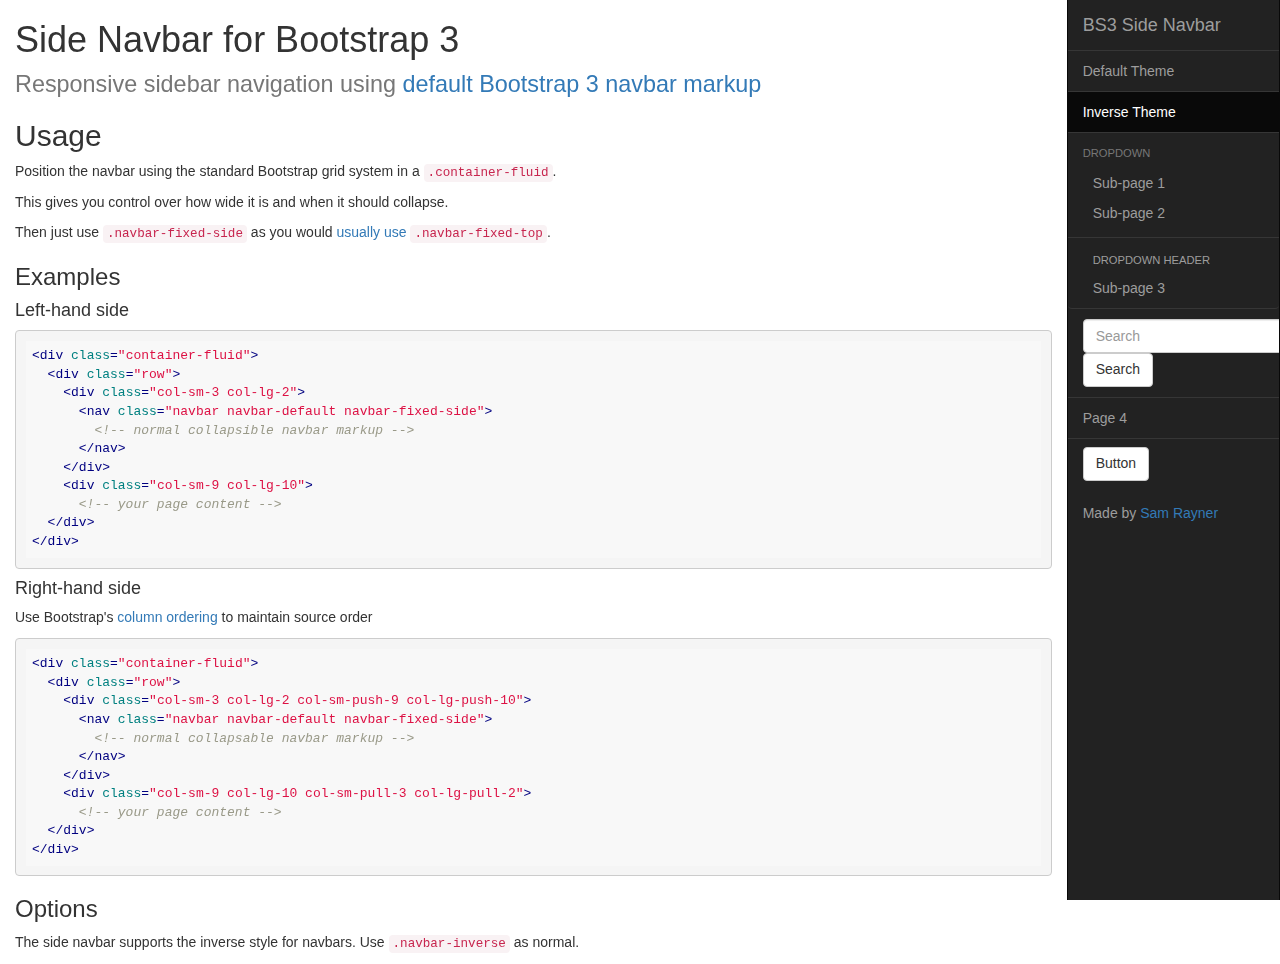
==== inverse.html @ a1e53cec "Automated commit at 2015-11-25 14:17:38 UTC by middleman-deploy 1.0.0" ====
<!DOCTYPE html>
<html lang="en-gb">
  <head>
    <meta charset="utf-8">
    <meta content="width=device-width" name="viewport">
    <meta content="yes" name="apple-mobile-web-app-capable">
    <meta content="IE=edge,chrome=1" http-equiv="X-UA-Compatible">
    <title>Bootstrap 3 Side Navbar</title>
    <link href="assets/stylesheets/application.css" rel="stylesheet" />
  </head>
  <body>
    <div class="container-fluid">
      <div class="row">
        <div class="col-sm-3 col-lg-2 col-sm-push-9 col-lg-push-10">
          <nav class="navbar navbar-fixed-side navbar-inverse">
            <div class="container">
              <div class="navbar-header">
                <button class="navbar-toggle" data-target=".navbar-collapse" data-toggle="collapse">
                  <span class="sr-only">Toggle navigation</span>
                  <span class="icon-bar"></span>
                  <span class="icon-bar"></span>
                  <span class="icon-bar"></span>
                </button>
                <a class="navbar-brand" href="./">BS3 Side Navbar</a>
              </div>
              <div class="collapse navbar-collapse">
                <ul class="nav navbar-nav">
                  <li class="">
                    <a href="./">Default Theme</a>
                  </li>
                  <li class="active">
                    <a href="inverse.html">Inverse Theme</a>
                  </li>
                  <li class="dropdown"><a class="dropdown-toggle" data-toggle="dropdown" href="#">Dropdown <b class="caret"></b></a><ul class="dropdown-menu"><li><a href="#">Sub-page 1</a></li>
                  <li><a href="#">Sub-page 2</a></li>
                  <li class="divider"></li>
                  <li class="dropdown-header">Dropdown Header</li>
                  <li><a href="#">Sub-page 3</a></li>
                  </ul></li>
                </ul>
                <form class="navbar-form navbar-left">
                  <div class="form-group">
                    <input class="form-control" placeholder="Search">
                  </div>
                  <button class="btn btn-default">Search</button>
                </form>
                <ul class="nav navbar-nav navbar-right">
                  <li><a href="#">Page 4</a></li>
                </ul>
                <button class="btn btn-default navbar-btn">Button</button>
                <p class="navbar-text">
                  Made by
                  <a href="http://www.samrayner.com">Sam Rayner</a>
                </p>
              </div>
            </div>
          </nav>
        </div>
        <div class="col-sm-9 col-lg-10 col-sm-pull-3 col-lg-pull-2">
          <div id="content">
            <h1>
              Side Navbar for Bootstrap 3
              <br>
              <small>
                Responsive sidebar navigation using
                <a href="http://getbootstrap.com/components/#navbar">default Bootstrap 3 navbar markup</a>
              </small>
            </h1>
            <h2 id="usage">Usage</h2>
            
            <p>Position the navbar using the standard Bootstrap grid system in a <code>.container-fluid</code>.</p>
            
            <p>This gives you control over how wide it is and when it should collapse.</p>
            
            <p>Then just use <code>.navbar-fixed-side</code> as you would <a href="http://getbootstrap.com/components/#navbar-fixed-top">usually use <code>.navbar-fixed-top</code></a>.</p>
            
            <h3 id="examples">Examples</h3>
            
            <h4 id="left-hand-side">Left-hand side</h4>
            <pre><code>&lt;div class="container-fluid"&gt;&#x000A;  &lt;div class="row"&gt;&#x000A;    &lt;div class="col-sm-3 col-lg-2"&gt;&#x000A;      &lt;nav class="navbar navbar-default navbar-fixed-side"&gt;&#x000A;        &lt;!-- normal collapsible navbar markup --&gt;&#x000A;      &lt;/nav&gt;&#x000A;    &lt;/div&gt;&#x000A;    &lt;div class="col-sm-9 col-lg-10"&gt;&#x000A;      &lt;!-- your page content --&gt;&#x000A;  &lt;/div&gt;&#x000A;&lt;/div&gt;&#x000A;</code></pre>
            
            <h4 id="right-hand-side">Right-hand side</h4>
            <p>Use Bootstrap's <a href="https://getbootstrap.com/css/#grid-column-ordering">column ordering</a> to maintain source order</p>
            
            <pre><code>&lt;div class="container-fluid"&gt;&#x000A;  &lt;div class="row"&gt;&#x000A;    &lt;div class="col-sm-3 col-lg-2 col-sm-push-9 col-lg-push-10"&gt;&#x000A;      &lt;nav class="navbar navbar-default navbar-fixed-side"&gt;&#x000A;        &lt;!-- normal collapsable navbar markup --&gt;&#x000A;      &lt;/nav&gt;&#x000A;    &lt;/div&gt;&#x000A;    &lt;div class="col-sm-9 col-lg-10 col-sm-pull-3 col-lg-pull-2"&gt;&#x000A;      &lt;!-- your page content --&gt;&#x000A;  &lt;/div&gt;&#x000A;&lt;/div&gt;&#x000A;</code></pre>
            
            <h3 id="options">Options</h3>
            
            <p>The side navbar supports the inverse style for navbars. Use <code>.navbar-inverse</code> as normal.</p>
          </div>
        </div>
      </div>
    </div>
    <script src="assets/javascripts/application.js"></script>
  </body>
</html>
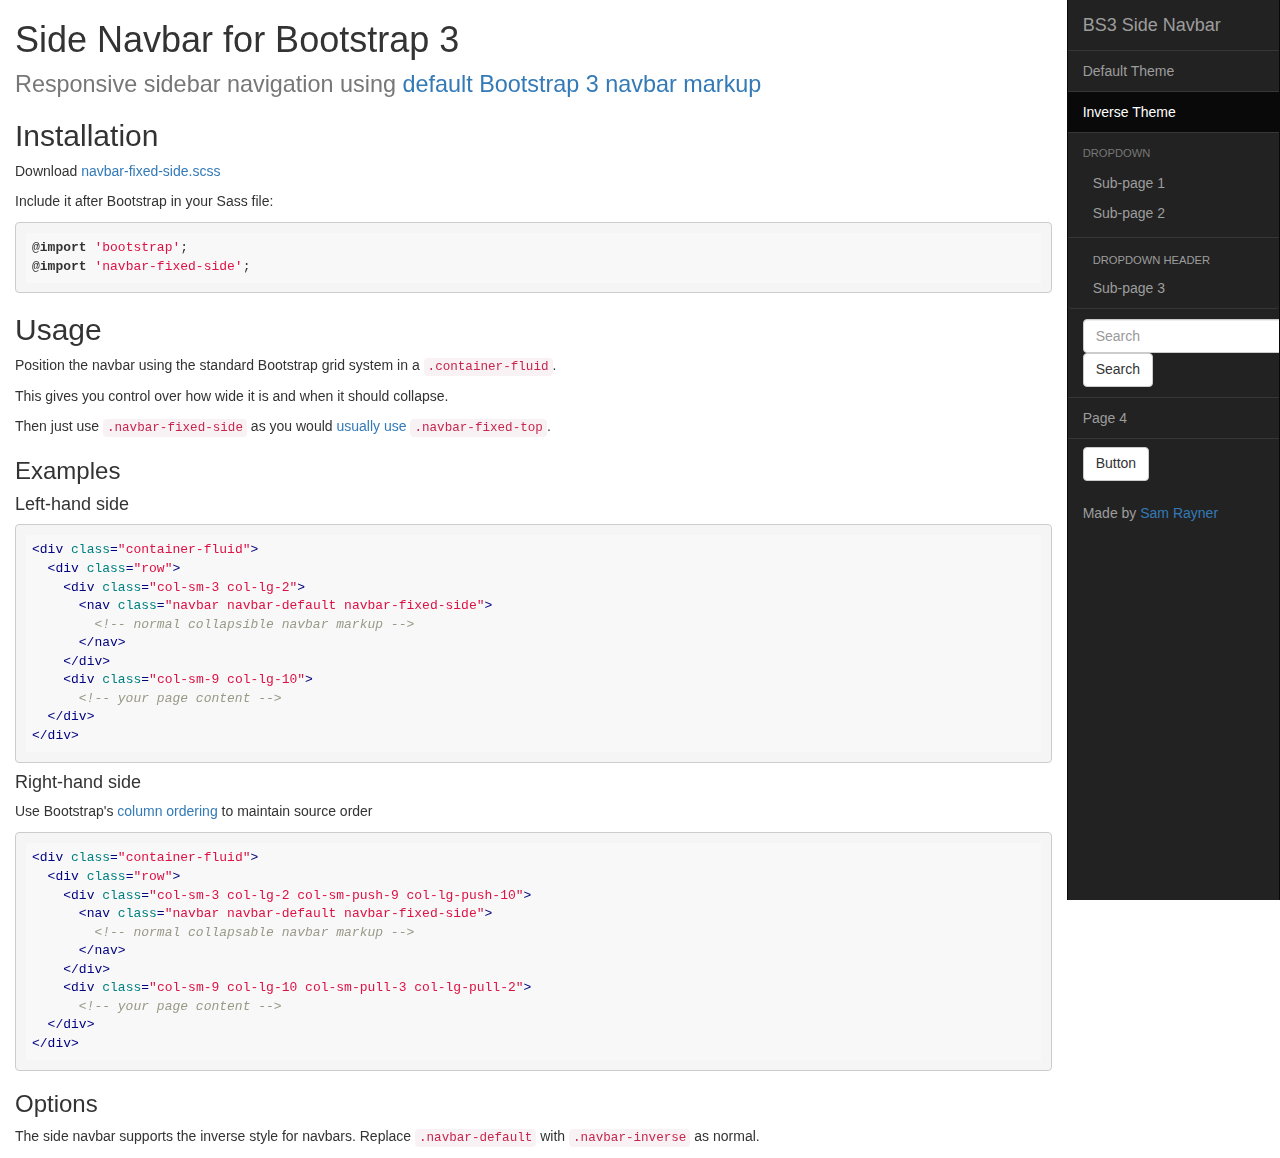
==== commit b47dbbe0: "Automated commit at 2015-11-25 14:26:10 UTC by middleman-deploy 1.0.0" ====
--- a/inverse.html
+++ b/inverse.html
@@ -66,6 +66,14 @@
                 <a href="http://getbootstrap.com/components/#navbar">default Bootstrap 3 navbar markup</a>
               </small>
             </h1>
+            <h2 id="installation">Installation</h2>
+            
+            <p>Download <a href="https://raw.githubusercontent.com/samrayner/bootstrap-side-navbar/source/source/assets/stylesheets/navbar-fixed-side.scss">navbar-fixed-side.scss</a></p>
+            
+            <p>Include it after Bootstrap in your Sass file:</p>
+            
+            <pre><code>@import 'bootstrap';&#x000A;@import 'navbar-fixed-side';&#x000A;</code></pre>
+            
             <h2 id="usage">Usage</h2>
             
             <p>Position the navbar using the standard Bootstrap grid system in a <code>.container-fluid</code>.</p>
@@ -86,7 +94,7 @@
             
             <h3 id="options">Options</h3>
             
-            <p>The side navbar supports the inverse style for navbars. Use <code>.navbar-inverse</code> as normal.</p>
+            <p>The side navbar supports the inverse style for navbars. Replace <code>.navbar-default</code> with <code>.navbar-inverse</code> as normal.</p>
           </div>
         </div>
       </div>
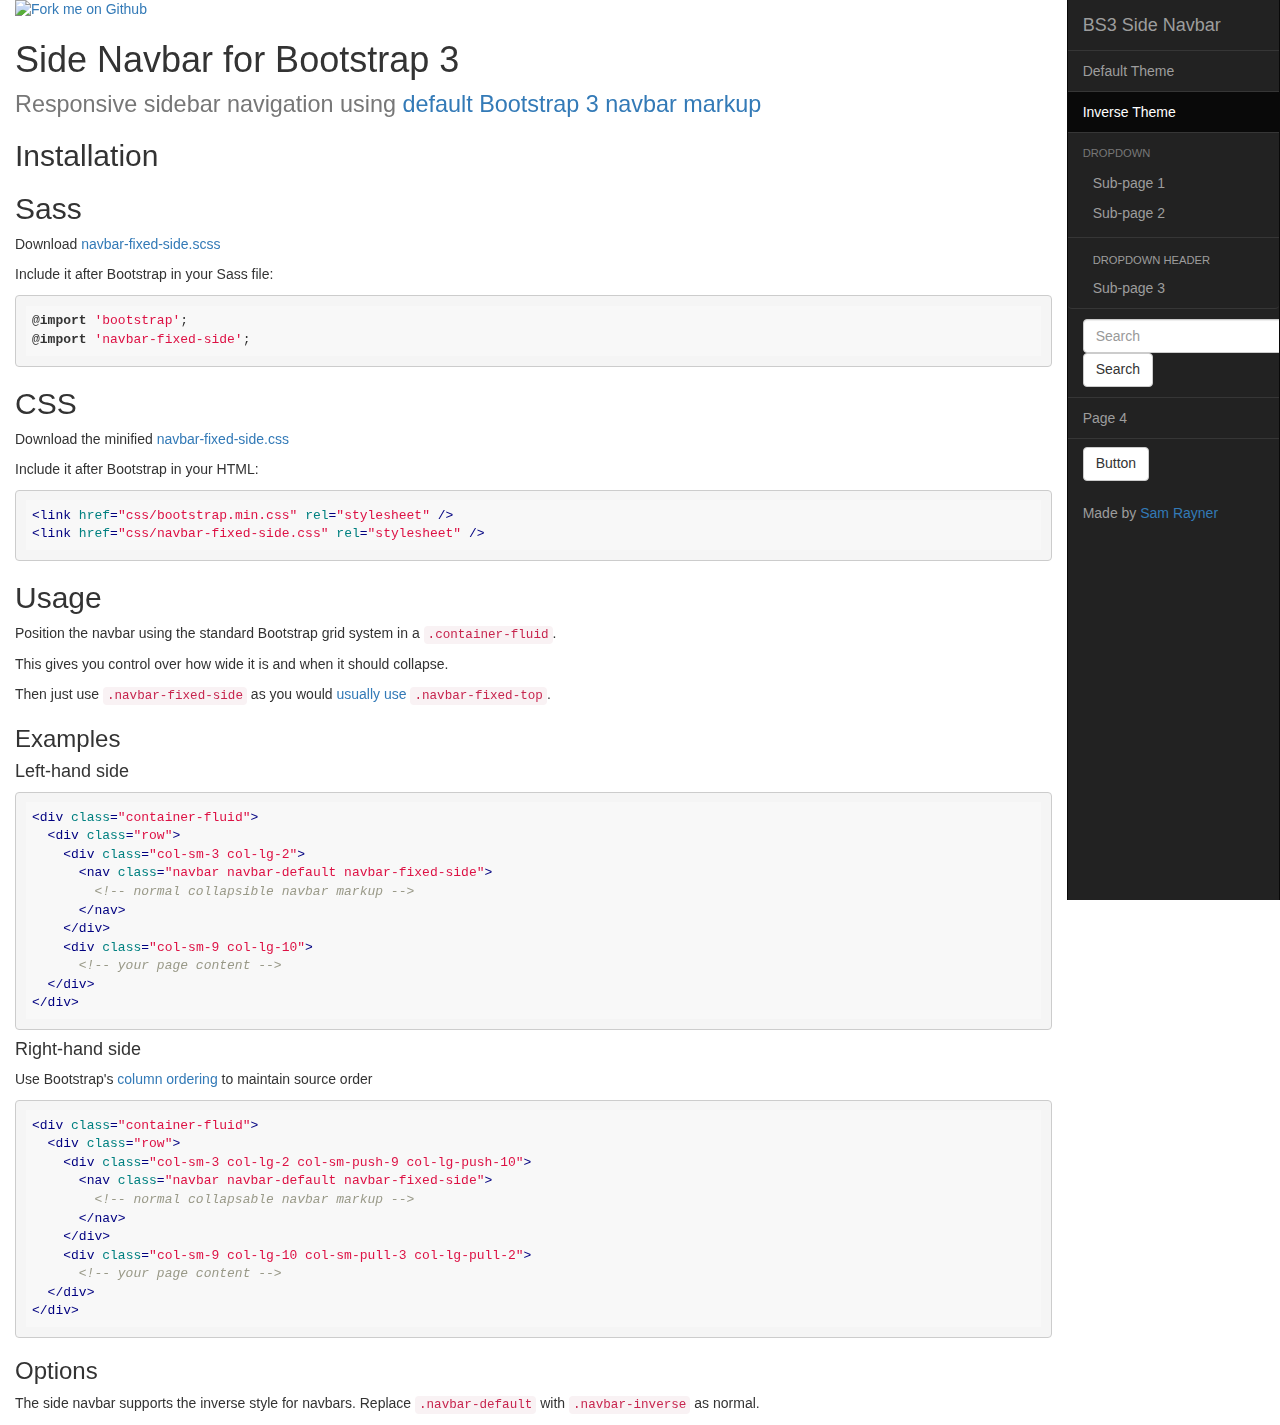
==== commit e838d40b: "Automated commit at 2015-11-25 15:23:31 UTC by middleman-deploy 1.0.0" ====
--- a/inverse.html
+++ b/inverse.html
@@ -57,6 +57,8 @@
           </nav>
         </div>
         <div class="col-sm-9 col-lg-10 col-sm-pull-3 col-lg-pull-2">
+          <a class="github-ribbon" href="https://github.com/samrayner/bootstrap-side-navbar"><img alt="Fork me on Github" src="https://camo.githubusercontent.com/38ef81f8aca64bb9a64448d0d70f1308ef5341ab/68747470733a2f2f73332e616d617a6f6e6177732e636f6d2f6769746875622f726962626f6e732f666f726b6d655f72696768745f6461726b626c75655f3132313632312e706e67" />
+          </a>
           <div id="content">
             <h1>
               Side Navbar for Bootstrap 3
@@ -68,11 +70,21 @@
             </h1>
             <h2 id="installation">Installation</h2>
             
+            <h2 id="sass">Sass</h2>
+            
             <p>Download <a href="https://raw.githubusercontent.com/samrayner/bootstrap-side-navbar/source/source/assets/stylesheets/navbar-fixed-side.scss">navbar-fixed-side.scss</a></p>
             
             <p>Include it after Bootstrap in your Sass file:</p>
             
             <pre><code>@import 'bootstrap';&#x000A;@import 'navbar-fixed-side';&#x000A;</code></pre>
+            
+            <h2 id="css">CSS</h2>
+            
+            <p>Download the minified <a href="https://raw.githubusercontent.com/samrayner/bootstrap-side-navbar/gh-pages/assets/stylesheets/navbar-fixed-side.css">navbar-fixed-side.css</a></p>
+            
+            <p>Include it after Bootstrap in your HTML:</p>
+            
+            <pre><code>&lt;link href="css/bootstrap.min.css" rel="stylesheet" /&gt;&#x000A;&lt;link href="css/navbar-fixed-side.css" rel="stylesheet" /&gt;&#x000A;</code></pre>
             
             <h2 id="usage">Usage</h2>
             
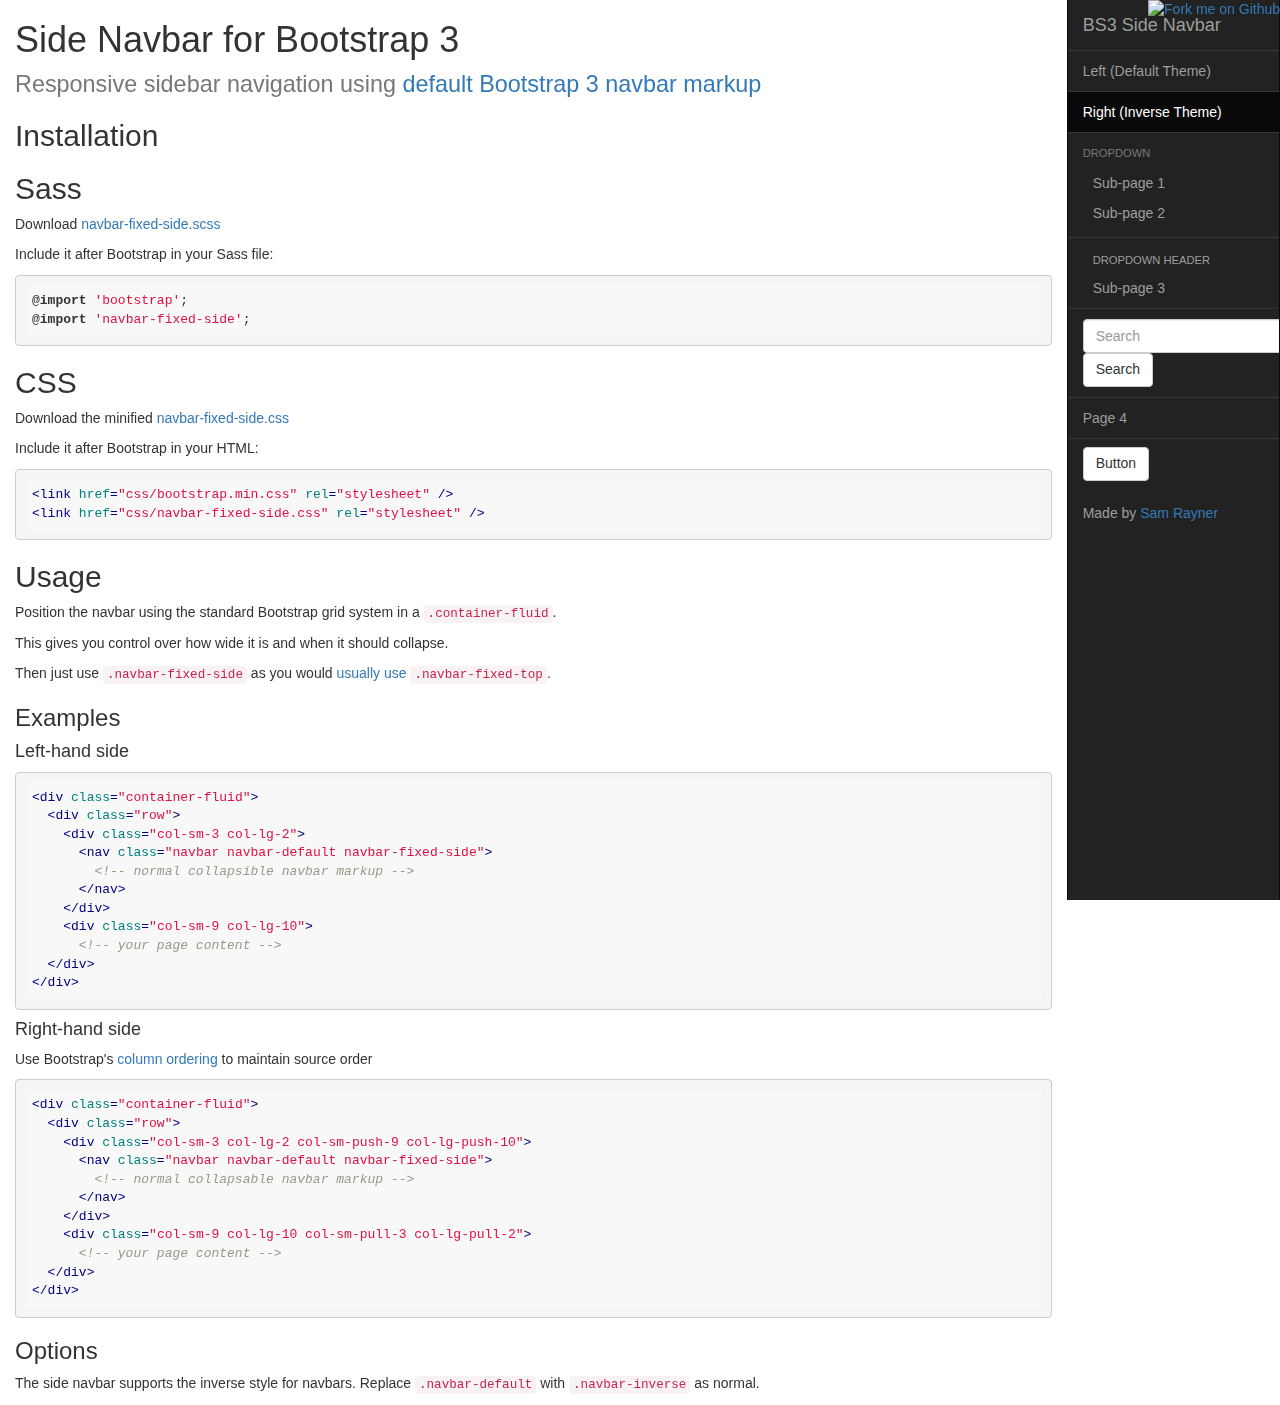
==== commit a4970a5d: "Automated commit at 2015-11-25 15:29:36 UTC by middleman-deploy 1.0.0" ====
--- a/inverse.html
+++ b/inverse.html
@@ -26,10 +26,10 @@
               <div class="collapse navbar-collapse">
                 <ul class="nav navbar-nav">
                   <li class="">
-                    <a href="./">Default Theme</a>
+                    <a href="./">Left (Default Theme)</a>
                   </li>
                   <li class="active">
-                    <a href="inverse.html">Inverse Theme</a>
+                    <a href="inverse.html">Right (Inverse Theme)</a>
                   </li>
                   <li class="dropdown"><a class="dropdown-toggle" data-toggle="dropdown" href="#">Dropdown <b class="caret"></b></a><ul class="dropdown-menu"><li><a href="#">Sub-page 1</a></li>
                   <li><a href="#">Sub-page 2</a></li>
@@ -57,8 +57,6 @@
           </nav>
         </div>
         <div class="col-sm-9 col-lg-10 col-sm-pull-3 col-lg-pull-2">
-          <a class="github-ribbon" href="https://github.com/samrayner/bootstrap-side-navbar"><img alt="Fork me on Github" src="https://camo.githubusercontent.com/38ef81f8aca64bb9a64448d0d70f1308ef5341ab/68747470733a2f2f73332e616d617a6f6e6177732e636f6d2f6769746875622f726962626f6e732f666f726b6d655f72696768745f6461726b626c75655f3132313632312e706e67" />
-          </a>
           <div id="content">
             <h1>
               Side Navbar for Bootstrap 3
@@ -109,6 +107,8 @@
             <p>The side navbar supports the inverse style for navbars. Replace <code>.navbar-default</code> with <code>.navbar-inverse</code> as normal.</p>
           </div>
         </div>
+        <a style="position: absolute; top: 0; right: 0;" href="https://github.com/samrayner/bootstrap-side-navbar"><img alt="Fork me on Github" src="https://camo.githubusercontent.com/38ef81f8aca64bb9a64448d0d70f1308ef5341ab/68747470733a2f2f73332e616d617a6f6e6177732e636f6d2f6769746875622f726962626f6e732f666f726b6d655f72696768745f6461726b626c75655f3132313632312e706e67" />
+        </a>
       </div>
     </div>
     <script src="assets/javascripts/application.js"></script>
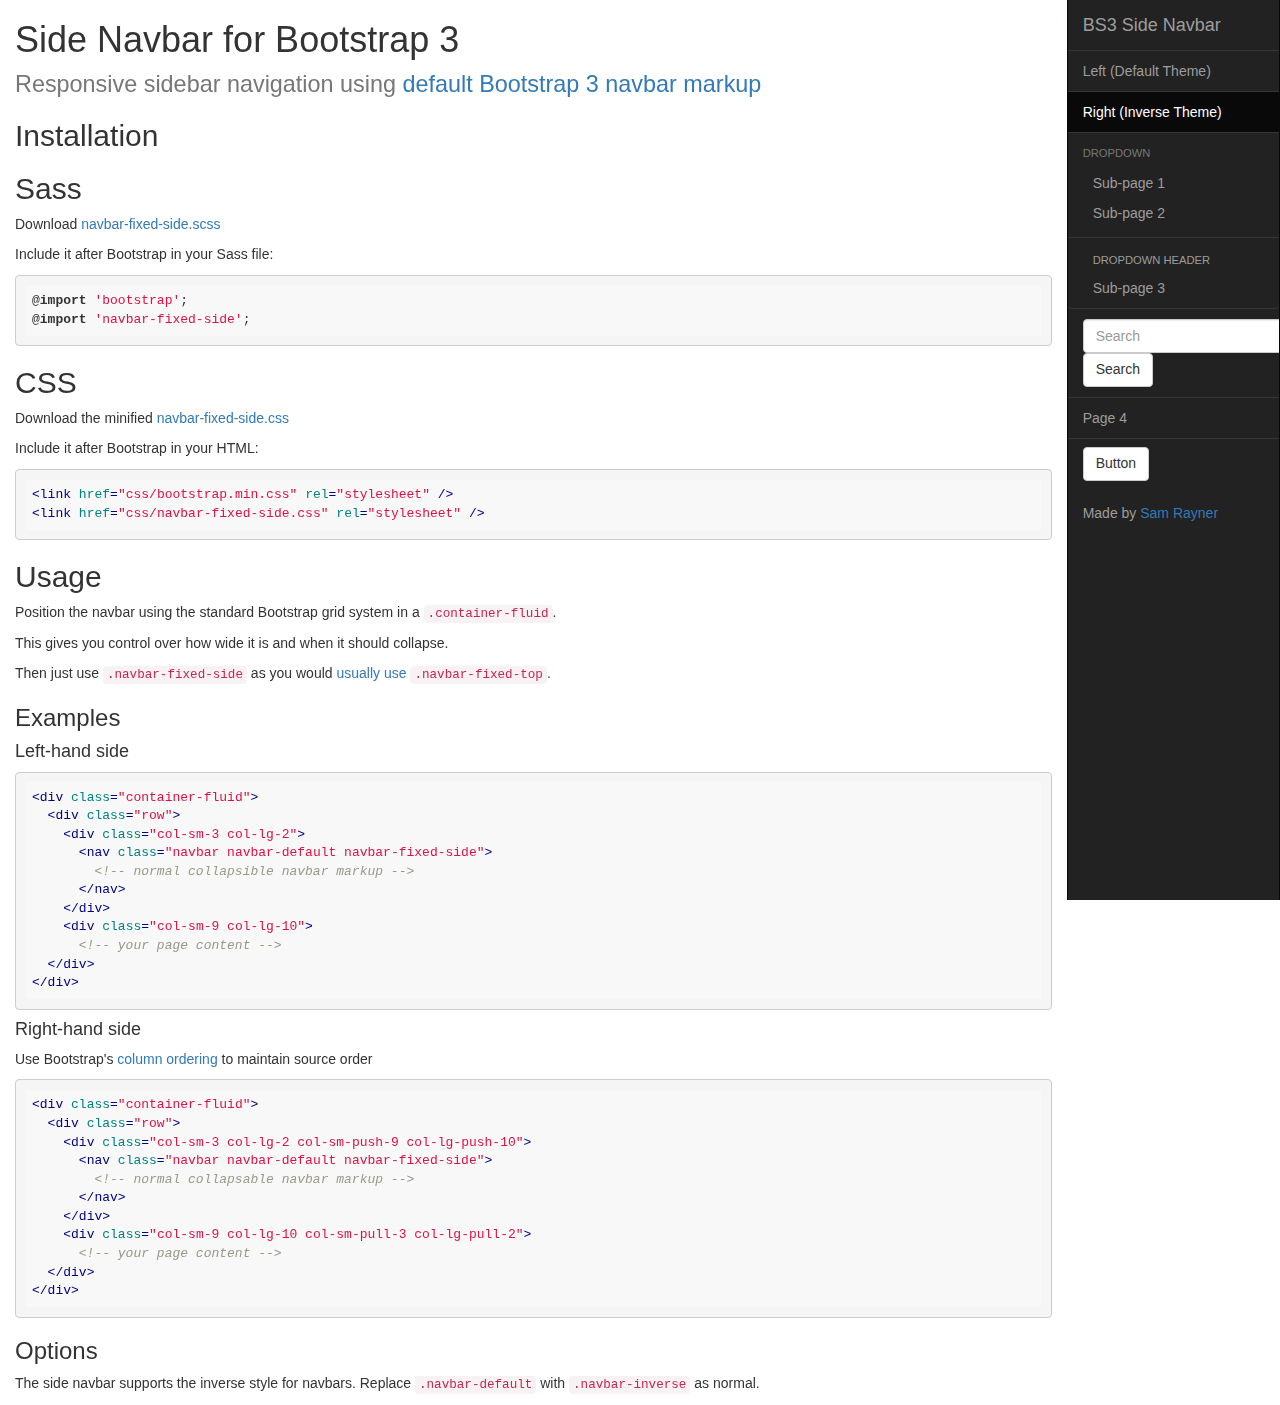
==== commit 84f532cf: "Automated commit at 2015-11-25 15:30:50 UTC by middleman-deploy 1.0.0" ====
--- a/inverse.html
+++ b/inverse.html
@@ -107,8 +107,6 @@
             <p>The side navbar supports the inverse style for navbars. Replace <code>.navbar-default</code> with <code>.navbar-inverse</code> as normal.</p>
           </div>
         </div>
-        <a style="position: absolute; top: 0; right: 0;" href="https://github.com/samrayner/bootstrap-side-navbar"><img alt="Fork me on Github" src="https://camo.githubusercontent.com/38ef81f8aca64bb9a64448d0d70f1308ef5341ab/68747470733a2f2f73332e616d617a6f6e6177732e636f6d2f6769746875622f726962626f6e732f666f726b6d655f72696768745f6461726b626c75655f3132313632312e706e67" />
-        </a>
       </div>
     </div>
     <script src="assets/javascripts/application.js"></script>
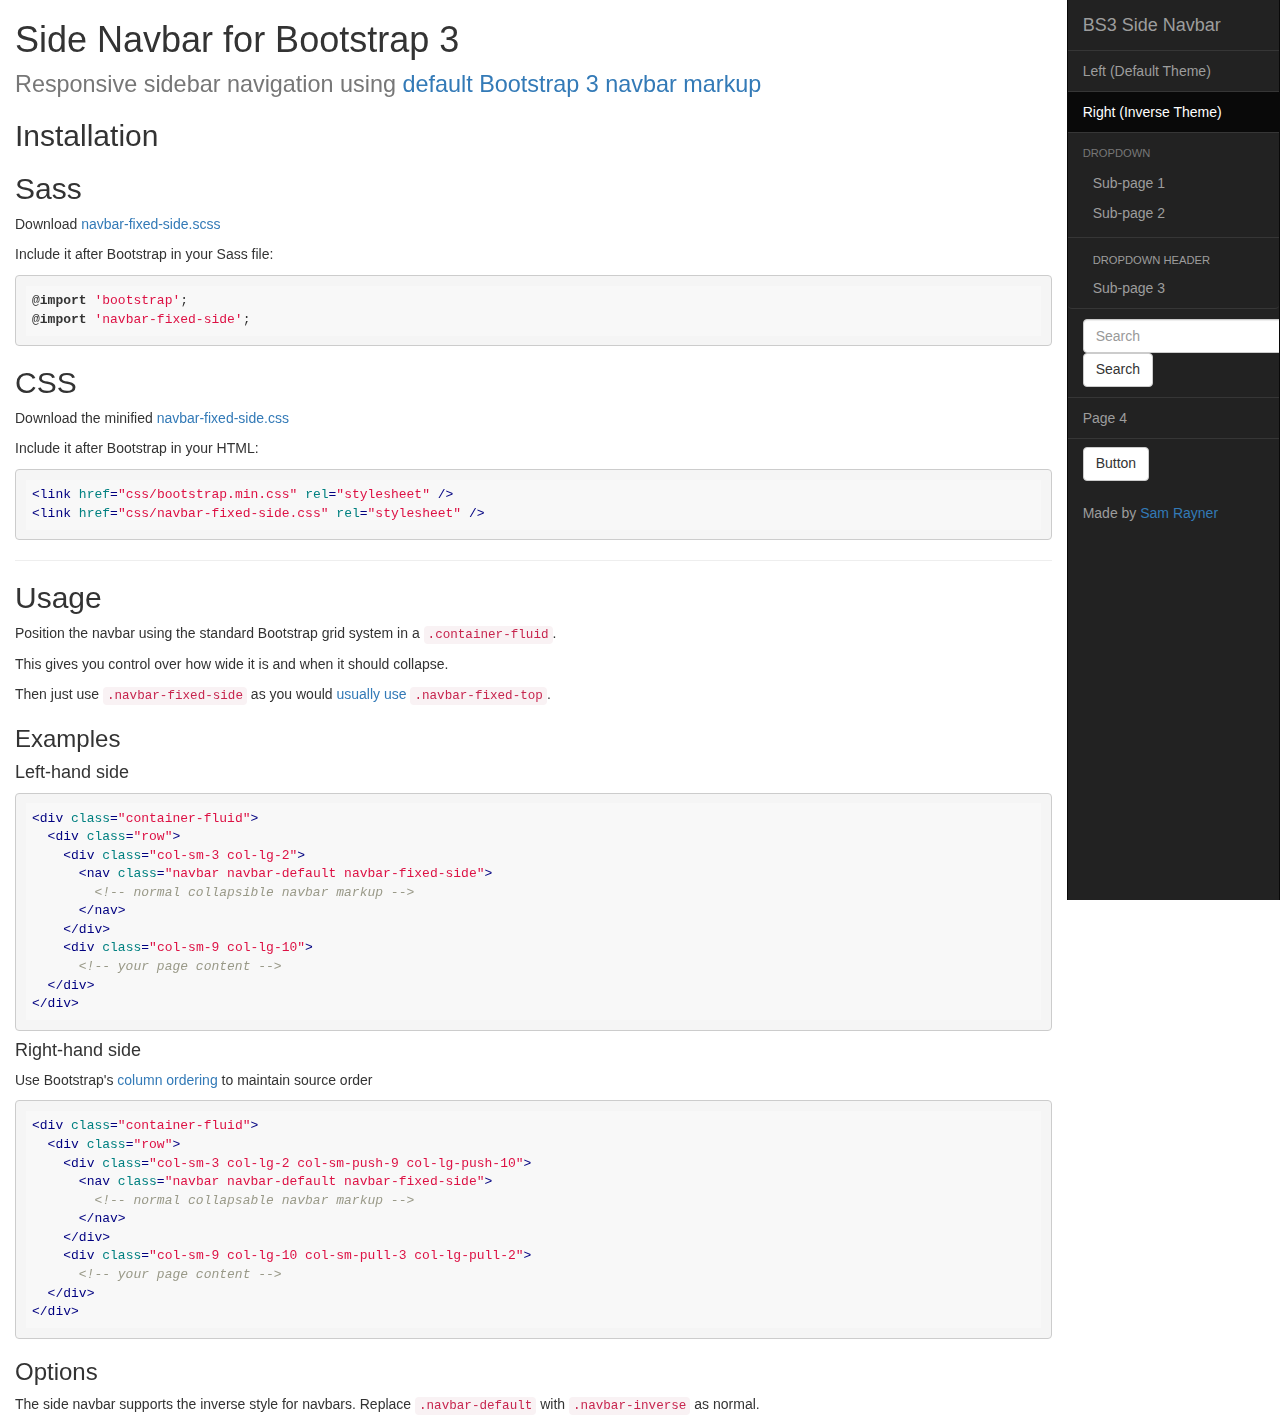
==== commit 4610dd1f: "Automated commit at 2015-11-25 15:34:52 UTC by middleman-deploy 1.0.0" ====
--- a/inverse.html
+++ b/inverse.html
@@ -84,6 +84,8 @@
             
             <pre><code>&lt;link href="css/bootstrap.min.css" rel="stylesheet" /&gt;&#x000A;&lt;link href="css/navbar-fixed-side.css" rel="stylesheet" /&gt;&#x000A;</code></pre>
             
+            <hr />
+            
             <h2 id="usage">Usage</h2>
             
             <p>Position the navbar using the standard Bootstrap grid system in a <code>.container-fluid</code>.</p>
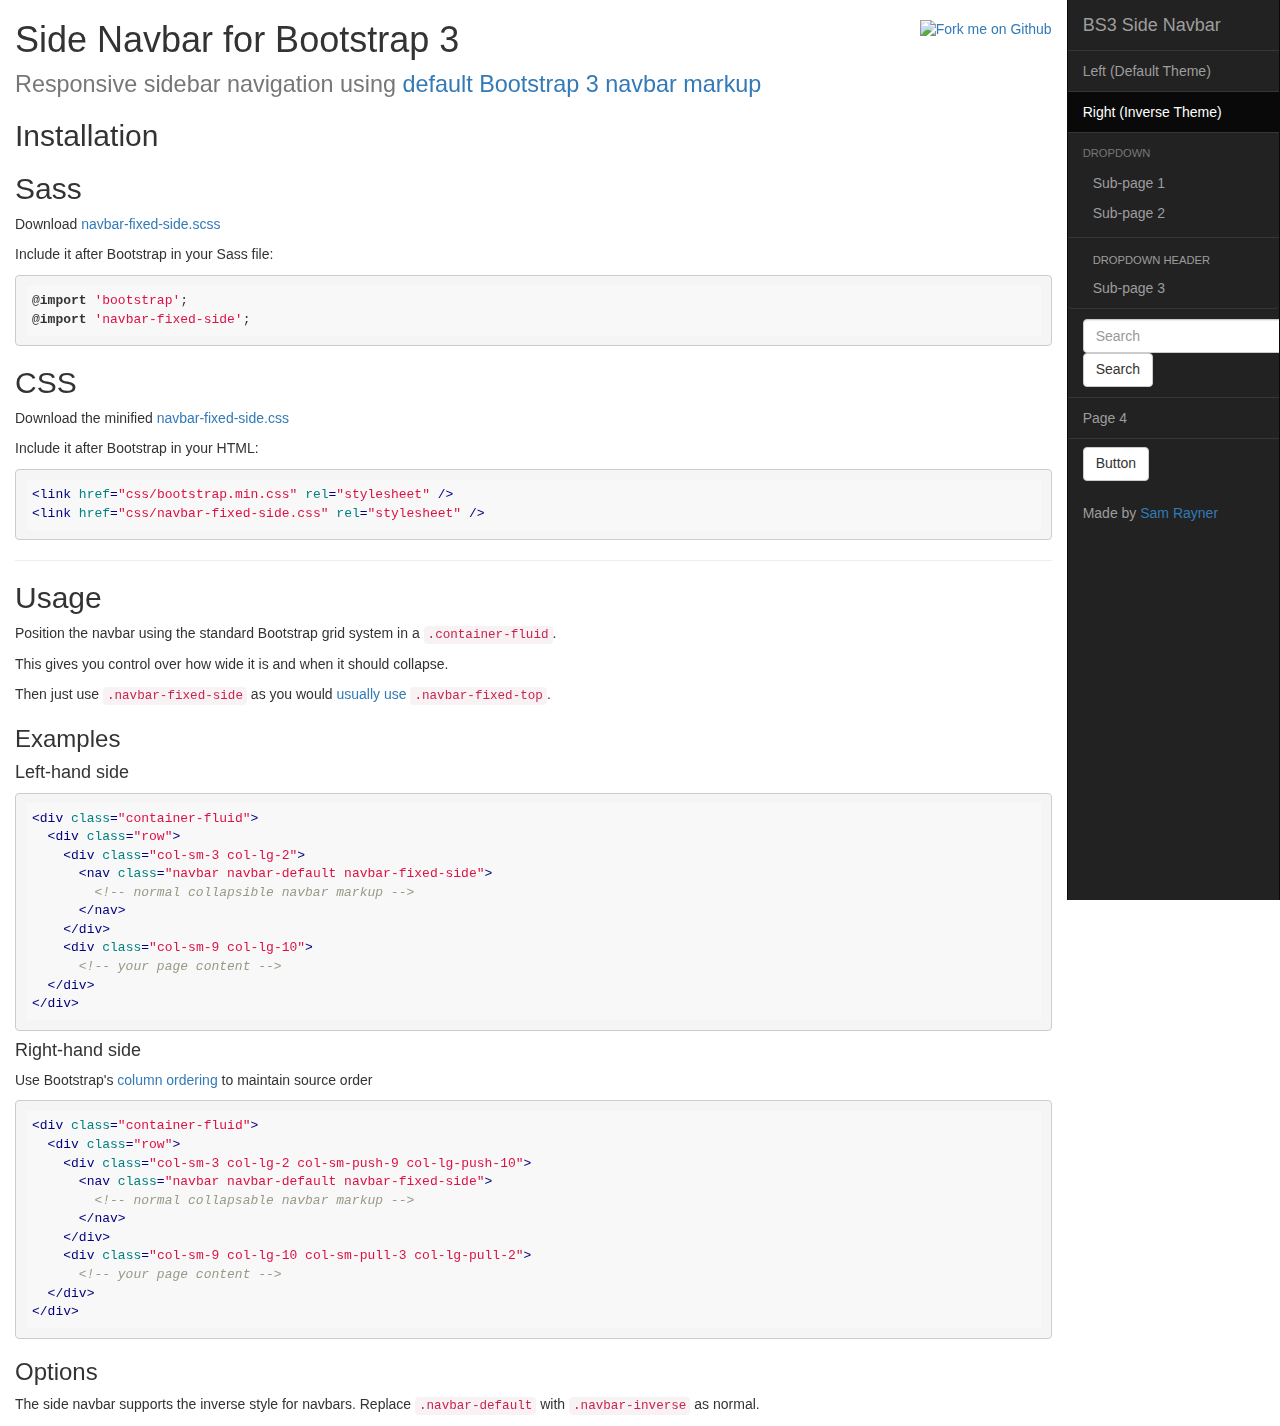
==== commit faf16927: "Automated commit at 2015-11-25 15:42:19 UTC by middleman-deploy 1.0.0" ====
--- a/inverse.html
+++ b/inverse.html
@@ -107,6 +107,8 @@
             <h3 id="options">Options</h3>
             
             <p>The side navbar supports the inverse style for navbars. Replace <code>.navbar-default</code> with <code>.navbar-inverse</code> as normal.</p>
+            <a class="github-ribbon" href="https://github.com/samrayner/bootstrap-side-navbar"><img alt="Fork me on Github" src="https://camo.githubusercontent.com/e7bbb0521b397edbd5fe43e7f760759336b5e05f/68747470733a2f2f73332e616d617a6f6e6177732e636f6d2f6769746875622f726962626f6e732f666f726b6d655f72696768745f677265656e5f3030373230302e706e67" />
+            </a>
           </div>
         </div>
       </div>
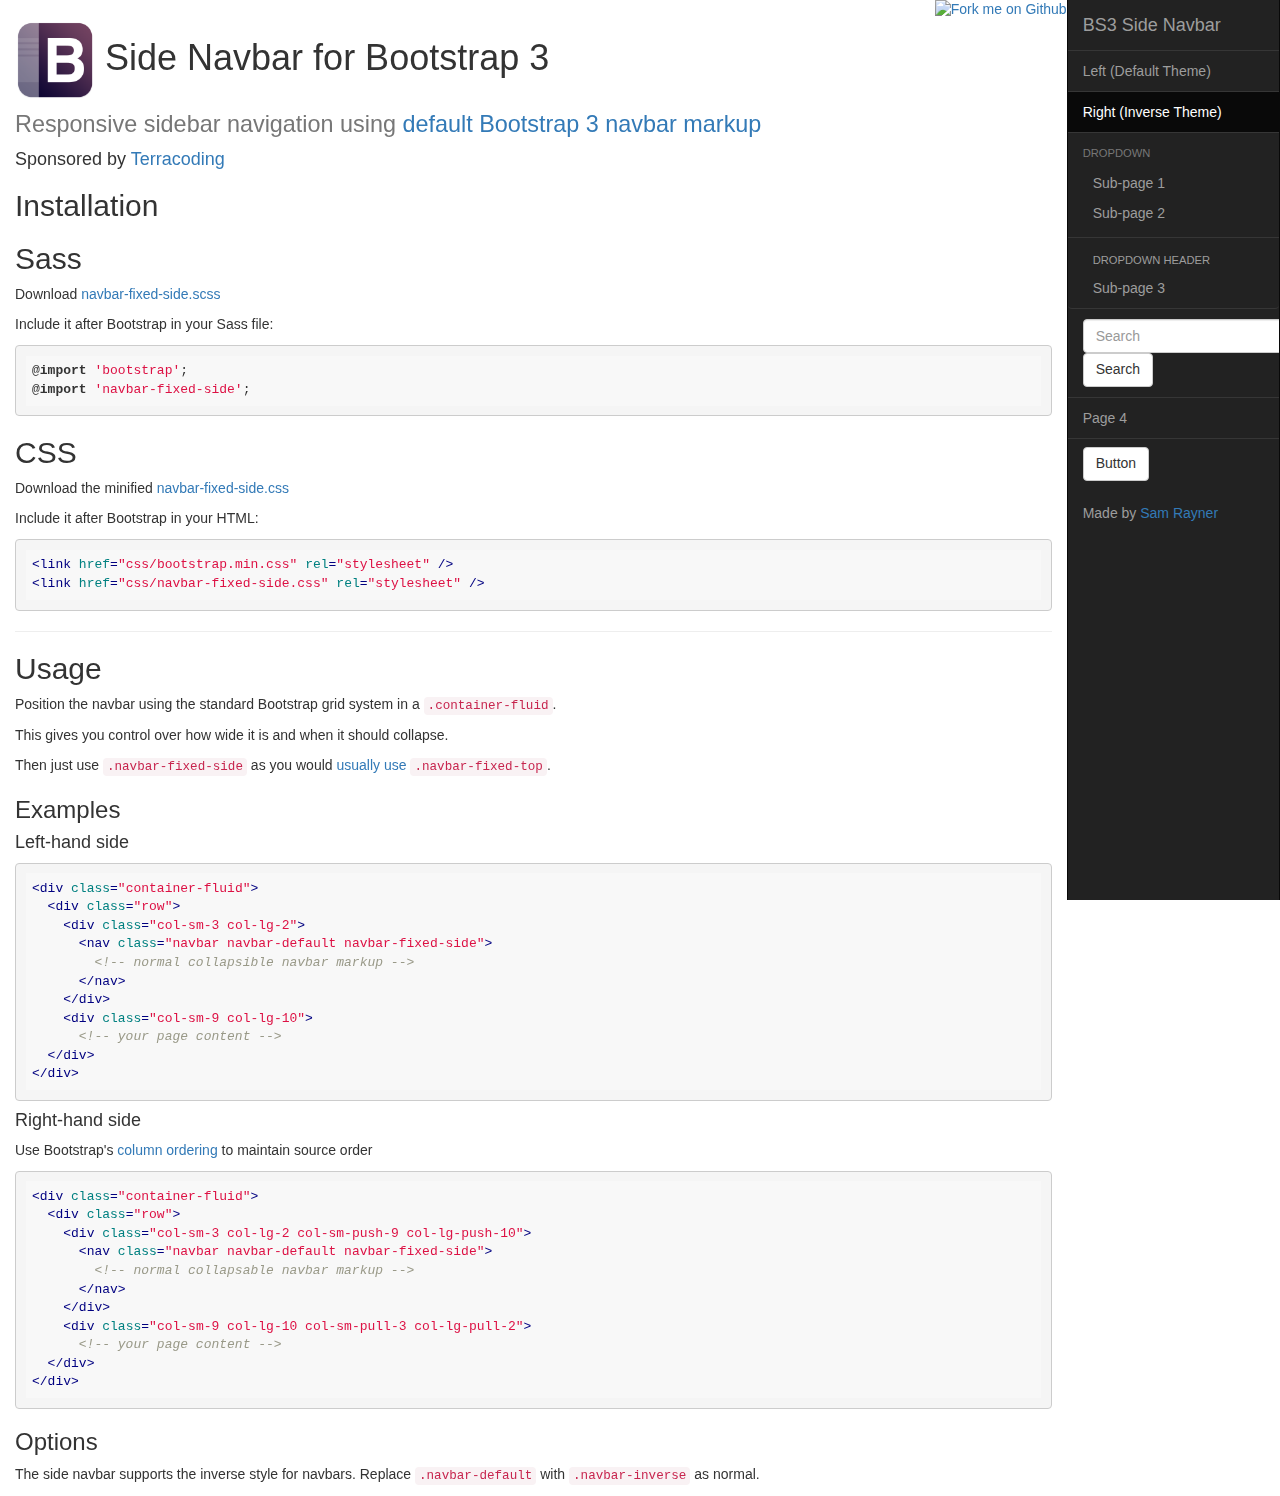
==== commit 8f52ad34: "Automated commit at 2016-01-29 15:07:07 UTC by middleman-deploy 1.0.0" ====
--- a/inverse.html
+++ b/inverse.html
@@ -59,6 +59,7 @@
         <div class="col-sm-9 col-lg-10 col-sm-pull-3 col-lg-pull-2">
           <div id="content">
             <h1>
+              <img height="80" src="assets/images/bs3-side-navbar.png" />
               Side Navbar for Bootstrap 3
               <br>
               <small>
@@ -66,6 +67,7 @@
                 <a href="http://getbootstrap.com/components/#navbar">default Bootstrap 3 navbar markup</a>
               </small>
             </h1>
+            <h4>Sponsored by <a href="http://www.terracoding.com">Terracoding</a></h4>
             <h2 id="installation">Installation</h2>
             
             <h2 id="sass">Sass</h2>
